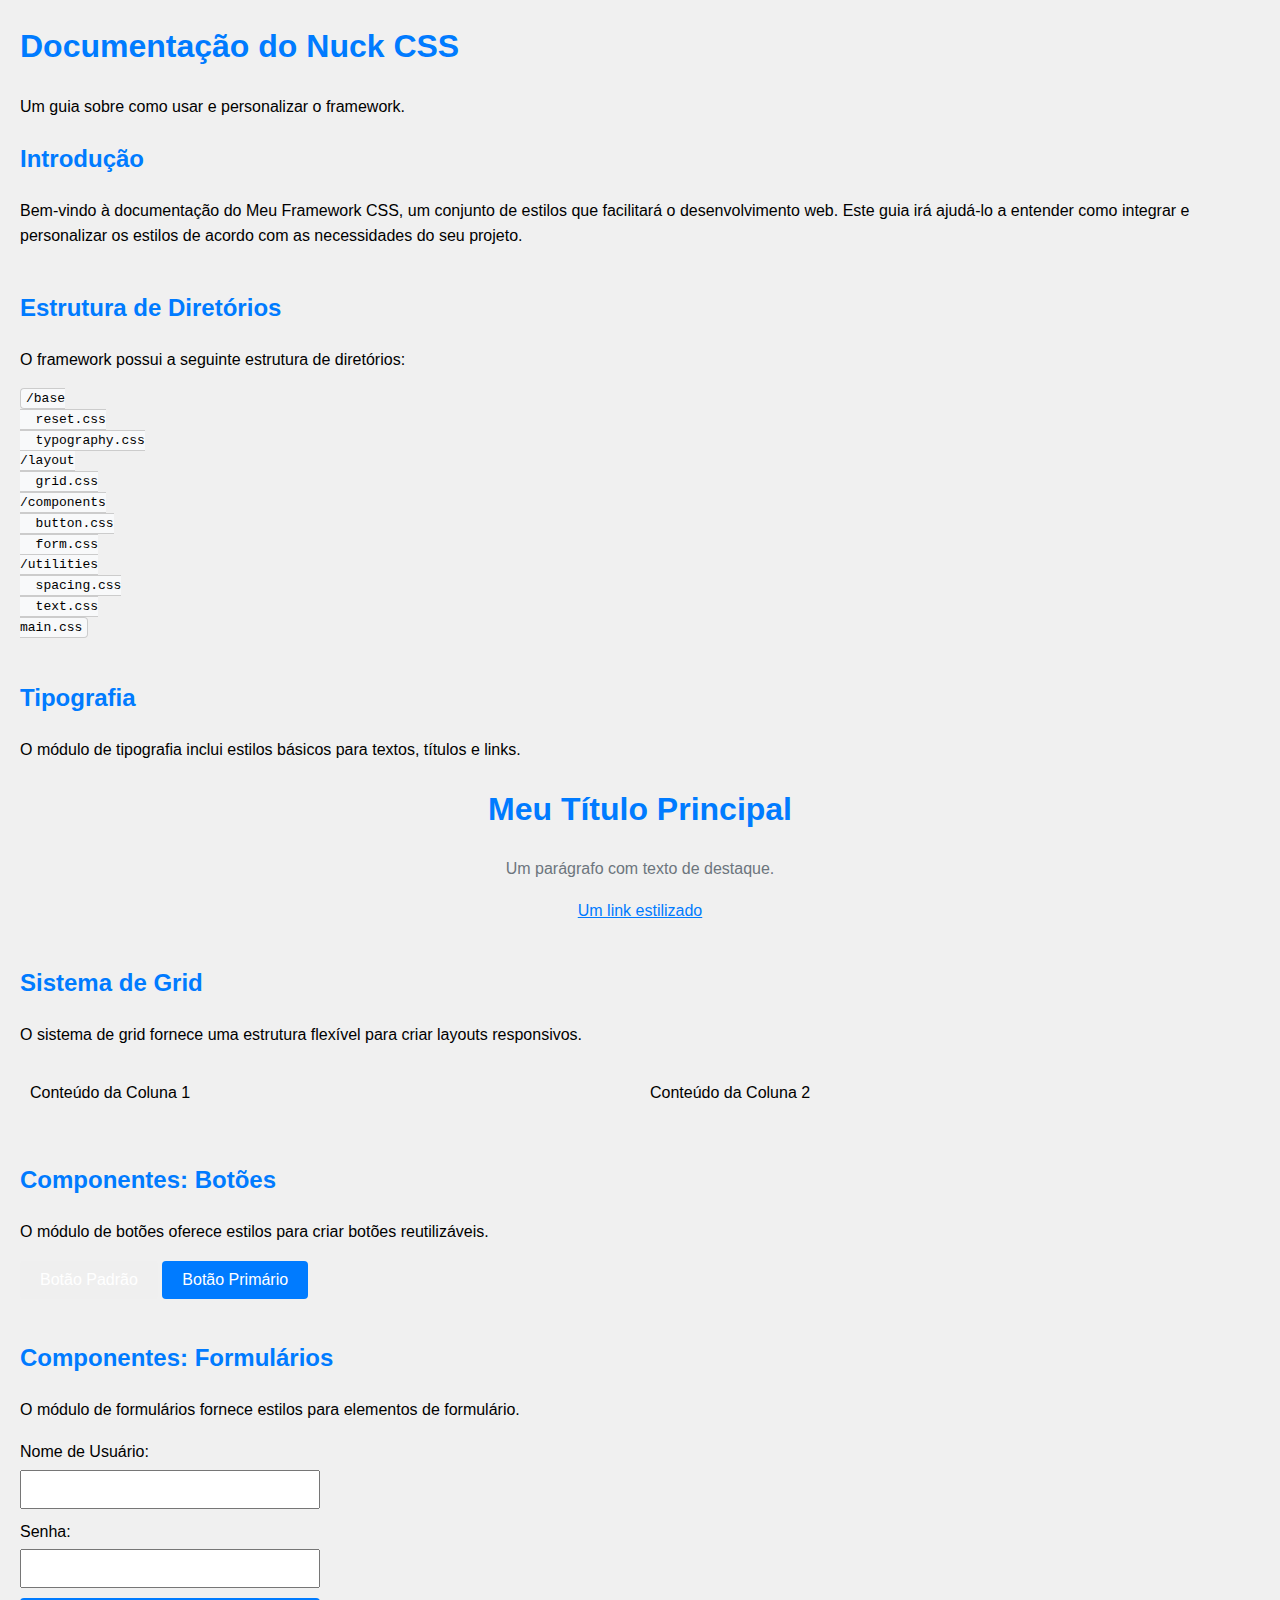
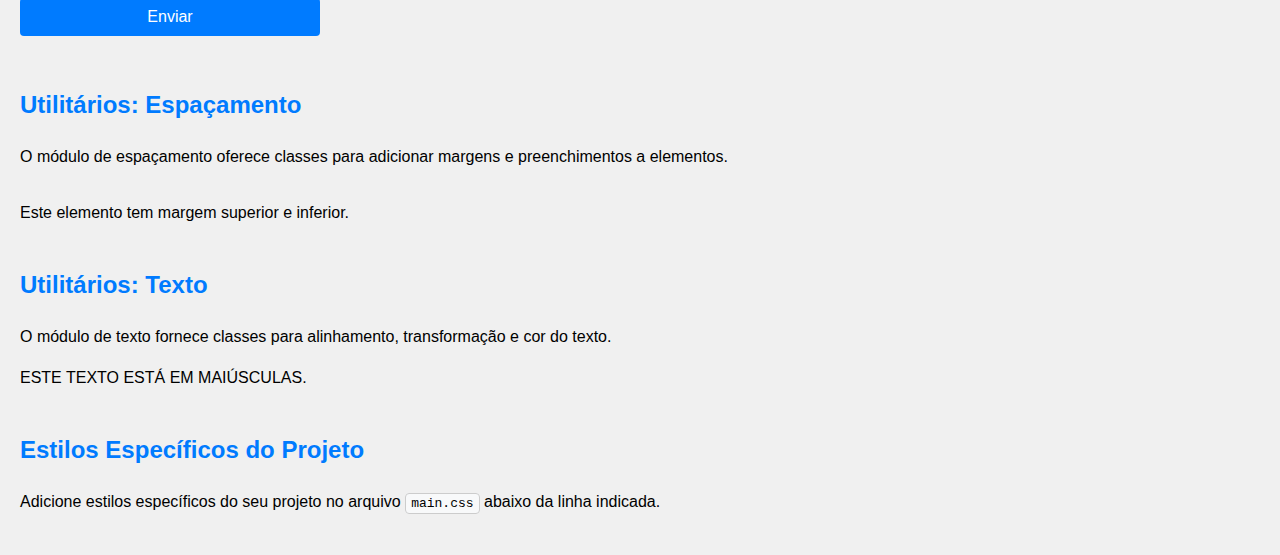
==== Nuck CSS/index.html @ 287f3ede "Update and rename documentation.html to index.html" ====
<!DOCTYPE html>
<html lang="en">

<head>
  <meta charset="UTF-8">
  <meta name="viewport" content="width=device-width, initial-scale=1.0">
  <title>Documentação do Nuck CSS</title>
  <style>
    body {
      font-family: 'Arial', sans-serif;
      line-height: 1.6;
      margin: 20px;
    }

    h1, h2, h3, h4, h5, h6 {
      color: #007bff;
    }

    a {
      color: #007bff;
      text-decoration: none;
    }

    a:hover {
      text-decoration: underline;
    }

    section {
      margin-bottom: 40px;
    }

    code {
      background-color: #f8f9fa;
      padding: 2px 5px;
      border: 1px solid #ccc;
      border-radius: 4px;
    }

    .container {
      display: flex;
    }

    .col-6 {
      flex: 1;
      margin: 0 10px;
    }

    .button {
      display: inline-block;
      padding: 10px 20px;
      font-size: 16px;
      border: none;
      border-radius: 4px;
      cursor: pointer;
      color: #fff;
    }

    .button-primary {
      background-color: #007bff;
    }

    .form {
      display: flex;
      flex-direction: column;
      max-width: 300px;
    }

    .form label {
      margin-bottom: 5px;
    }

    .form input {
      padding: 10px;
      margin-bottom: 10px;
    }

    .mt-3 {
      margin-top: 30px;
    }

    .mb-3 {
      margin-bottom: 30px;
    }

    .text-uppercase {
      text-transform: uppercase;
    }

    .text-center {
      text-align: center;
    }

    .text-muted {
      color: #6c757d;
    }

    .text-link {
      color: #007bff;
      text-decoration: underline;
    }

  </style>
</head>

<body>

  <header>
    <h1>Documentação do Nuck CSS</h1>
    <p>Um guia sobre como usar e personalizar o framework.</p>
  </header>

  <!-- Seção: Introdução -->
  <section id="introducao">
    <h2>Introdução</h2>
    <p>Bem-vindo à documentação do Meu Framework CSS, um conjunto de estilos que facilitará o desenvolvimento web. Este guia irá ajudá-lo a entender como integrar e personalizar os estilos de acordo com as necessidades do seu projeto.</p>
  </section>

  <!-- Seção: Estrutura de Diretórios -->
  <section id="estrutura-de-diretorios">
    <h2>Estrutura de Diretórios</h2>
    <p>O framework possui a seguinte estrutura de diretórios:</p>
    <pre><code>/base
  reset.css
  typography.css
/layout
  grid.css
/components
  button.css
  form.css
/utilities
  spacing.css
  text.css
main.css</code></pre>
  </section>

  <!-- Seção: Tipografia -->
  <section id="tipografia">
    <h2>Tipografia</h2>
    <p>O módulo de tipografia inclui estilos básicos para textos, títulos e links.</p>

    <!-- Exemplo prático: Utilizando classes de tipografia -->
    <div class="text-center">
      <h1>Meu Título Principal</h1>
      <p class="text-muted">Um parágrafo com texto de destaque.</p>
      <a href="#" class="text-link">Um link estilizado</a>
    </div>
  </section>

  <!-- Seção: Sistema de Grid -->
  <section id="sistema-de-grid">
    <h2>Sistema de Grid</h2>
    <p>O sistema de grid fornece uma estrutura flexível para criar layouts responsivos.</p>

    <!-- Exemplo prático: Criando uma seção de duas colunas -->
    <div class="container">
      <div class="col-6">
        <p>Conteúdo da Coluna 1</p>
      </div>
      <div class="col-6">
        <p>Conteúdo da Coluna 2</p>
      </div>
    </div>
  </section>

  <!-- Seção: Componentes - Botões -->
  <section id="componentes-botoes">
    <h2>Componentes: Botões</h2>
    <p>O módulo de botões oferece estilos para criar botões reutilizáveis.</p>

    <!-- Exemplo prático: Utilizando classes de botões -->
    <button class="button">Botão Padrão</button>
    <button class="button button-primary">Botão Primário</button>
  </section>

  <!-- Seção: Componentes - Formulários -->
  <section id="componentes-formularios">
    <h2>Componentes: Formulários</h2>
    <p>O módulo de formulários fornece estilos para elementos de formulário.</p>

    <!-- Exemplo prático: Estilizando um formulário -->
    <form class="form">
      <label for="username">Nome de Usuário:</label>
      <input type="text" id="username" name="username" class="mb-2">

      <label for="password">Senha:</label>
      <input type="password" id="password" name="password" class="mb-2">

      <input type="submit" value="Enviar" class="button button-primary">
    </form>
  </section>

  <!-- Seção: Utilitários - Espaçamento -->
  <section id="utilitarios-espacamento">
    <h2>Utilitários: Espaçamento</h2>
    <p>O módulo de espaçamento oferece classes para adicionar margens e preenchimentos a elementos.</p>

    <!-- Exemplo prático: Utilizando classes de espaçamento -->
    <div class="mt-3 mb-3">
      <p>Este elemento tem margem superior e inferior.</p>
    </div>
  </section>

  <!-- Seção: Utilitários - Texto -->
  <section id="utilitarios-texto">
    <h2>Utilitários: Texto</h2>
    <p>O módulo de texto fornece classes para alinhamento, transformação e cor do texto.</p>

    <!-- Exemplo prático: Utilizando classes de texto -->
    <p class="text-uppercase">Este texto está em maiúsculas.</p>
  </section>

  <!-- Seção: Estilos Específicos do Projeto -->
  <section id="estilos-especificos-do-projeto">
    <h2>Estilos Específicos do Projeto</h2>
    <p>Adicione estilos específicos do seu projeto no arquivo <code>main.css</code> abaixo da linha indicada.</p>

    <!-- Exemplo prático: Adicionando um estilo específico -->
    <style>
      /* Estilos específicos do projeto */
      body {
        background-color: #f0f0f0;
      }
    </style>
  </section>

</body>
</html>
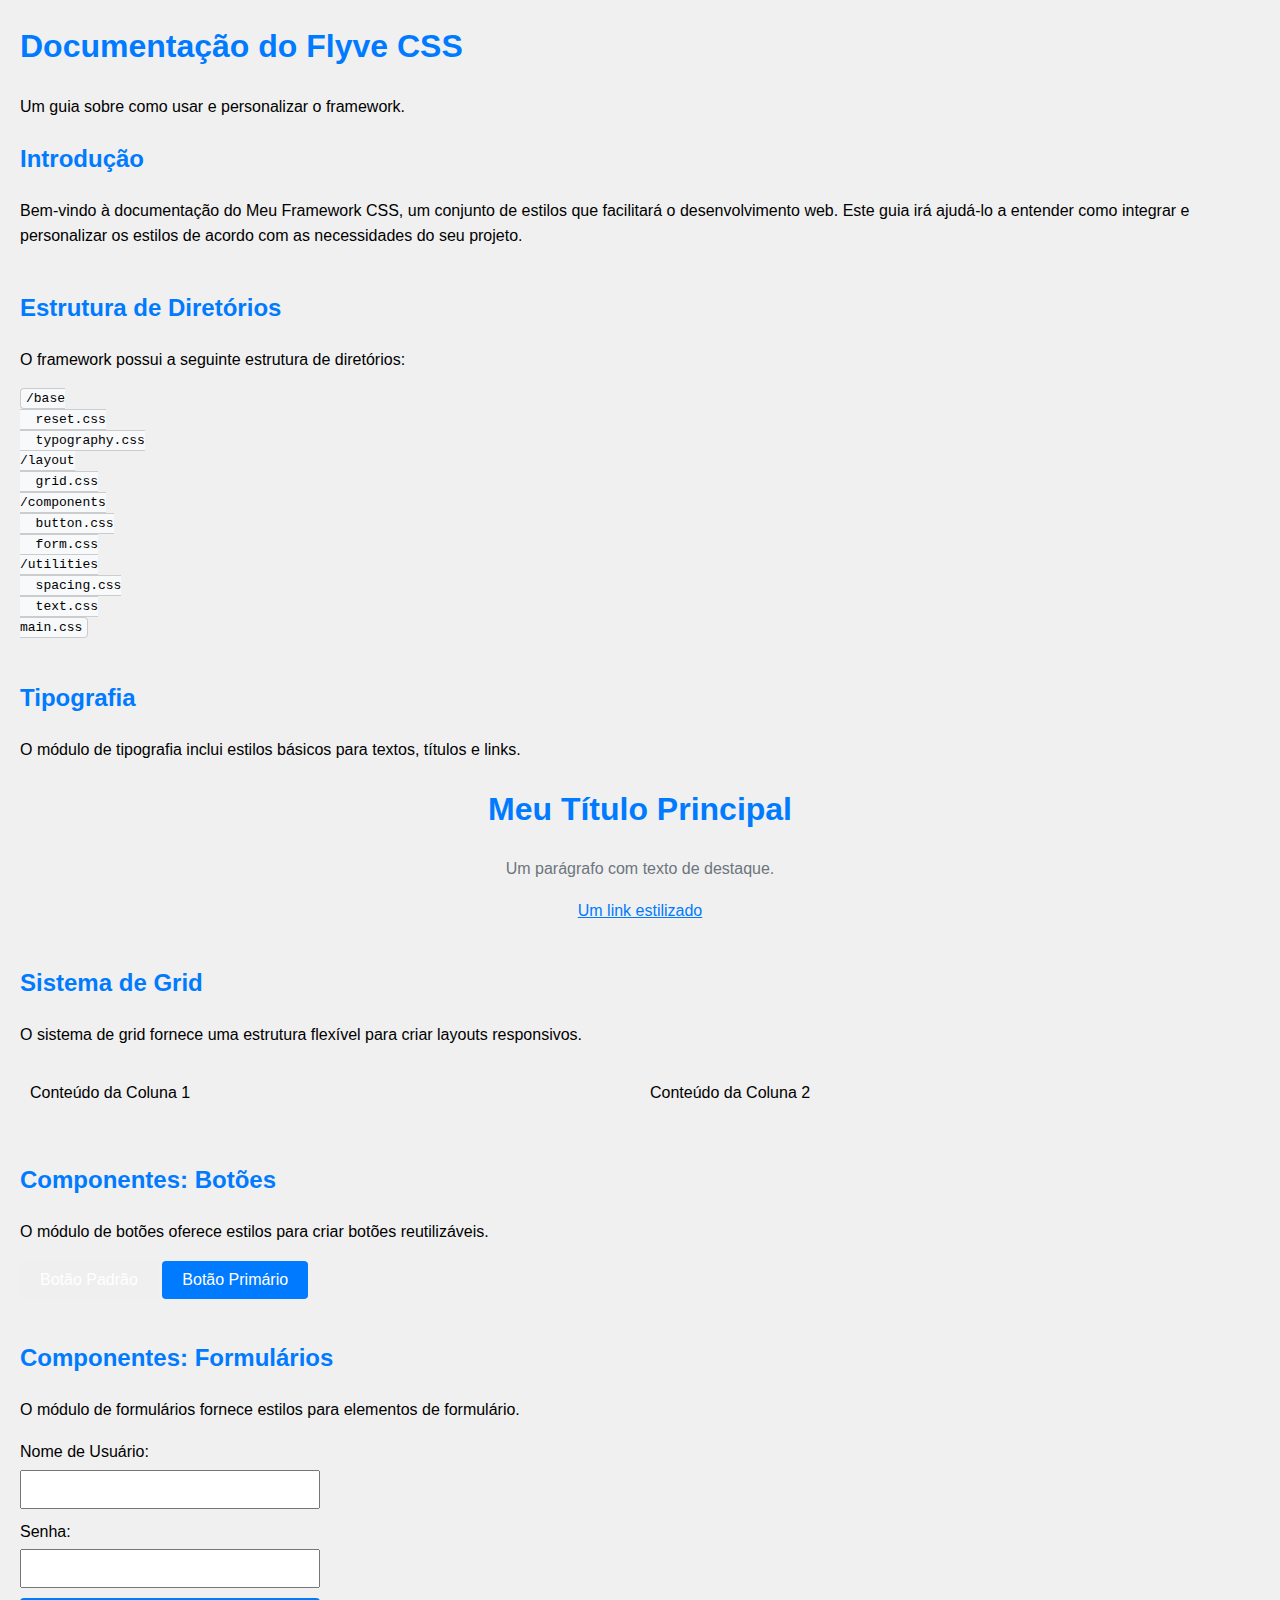
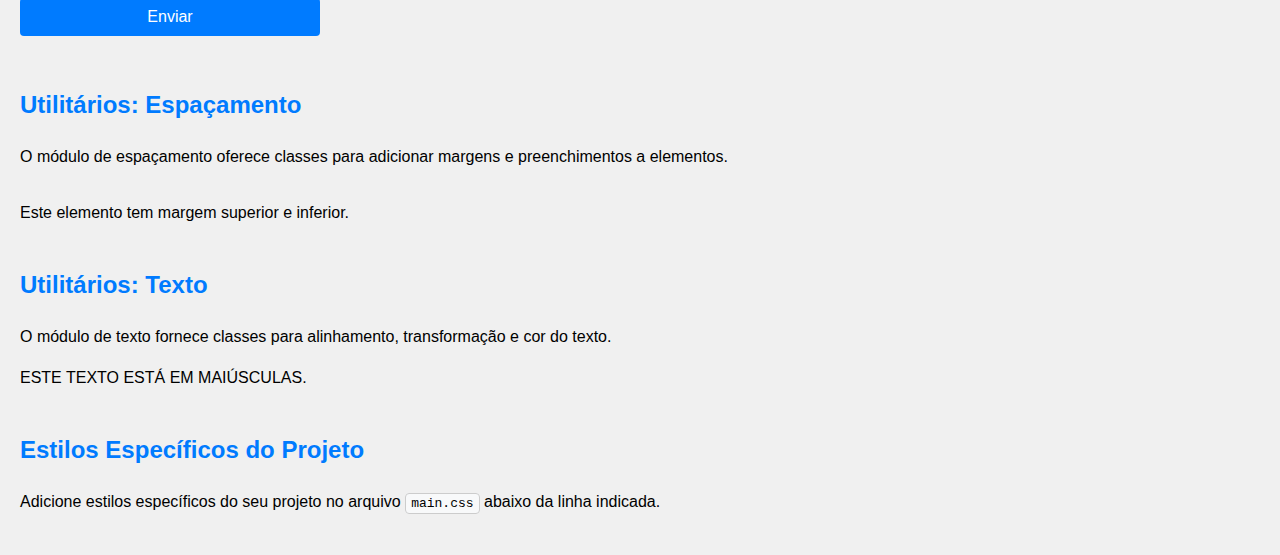
==== commit 87228dd4: "Update index.html" ====
--- a/Nuck CSS/index.html
+++ b/Nuck CSS/index.html
@@ -1,10 +1,16 @@
 <!DOCTYPE html>
 <html lang="en">
-
 <head>
   <meta charset="UTF-8">
+  <meta property="og:description" content="Flyve CSS simplifies web styling with intuitive classes, enabling easy and powerful customization for flexible and elegant interfaces.">
+  <meta property="og:title" content="Flyve CSS">
+  <meta http-equiv="X-UA-Compatible" content="ie=edge">
+  <meta name="author" content="Felipe de Carvalho Hesse">
+  <meta name="keywords" content="Flyve CSS, framework CSS, simplificação CSS, intuitivo, desenvolvimento web, estilo web, design responsivo, produtividade, eficiência, desenvolvimento front-end, estrutura CSS, estilização rápida, flexibilidade CSS, fácil de usar, componentes reutilizáveis, personalização, moderno, grid CSS, facilitador de design, código limpo, otimização de estilos, front-end web development">
+  <meta name="description" content="Nuck CSS simplifies web styling with intuitive classes, enabling easy and powerful customization for flexible and elegant interfaces.">
   <meta name="viewport" content="width=device-width, initial-scale=1.0">
-  <title>Documentação do Nuck CSS</title>
+  <meta name="theme-color" content="#f0f0f0"/>
+  <title>Documentação do Flyve CSS</title>
   <style>
     body {
       font-family: 'Arial', sans-serif;
@@ -105,7 +111,7 @@
 <body>
 
   <header>
-    <h1>Documentação do Nuck CSS</h1>
+    <h1>Documentação do Flyve CSS</h1>
     <p>Um guia sobre como usar e personalizar o framework.</p>
   </header>
 
